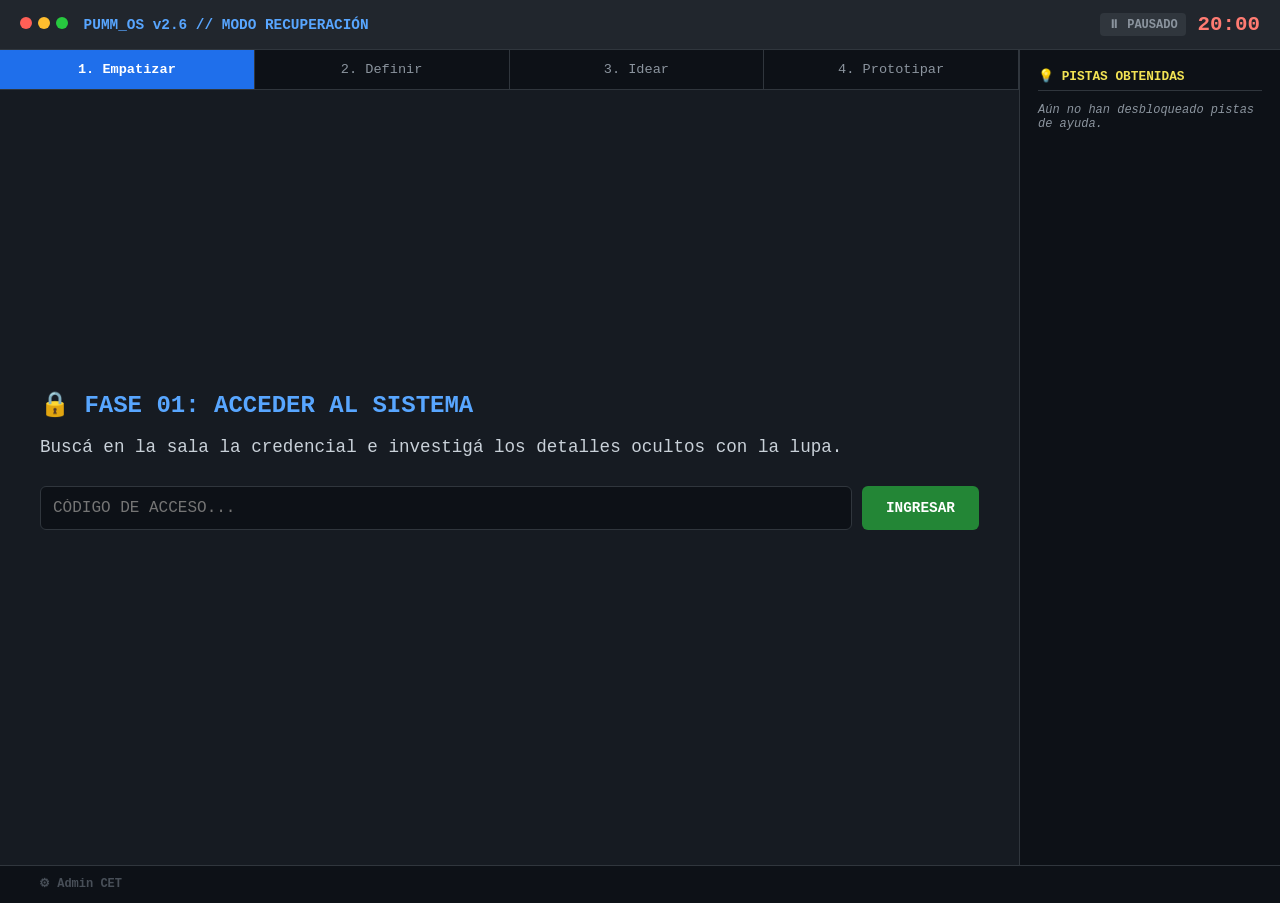
==== index.html @ ceea7f59 "Add files via upload" ====
<!DOCTYPE html>
<html lang="es">
<head>
  <meta charset="UTF-8">
  <meta name="viewport" content="width=device-width, initial-scale=1.0">
  <title>Sistema de Soporte PUMM 2026 - CET</title>
  <link rel="stylesheet" href="styles.css">
</head>
<body>

  <div class="desktop">
    <!-- Barra superior -->
    <header class="top-bar">
      <div class="system-status">
        <span class="dot red"></span><span class="dot yellow"></span><span class="dot green"></span>
        <span class="title">PUMM_OS v2.6 // MODO RECUPERACIÓN</span>
      </div>
      <div class="timer-container">
        <span class="status-badge" id="timer-status">⏸ PAUSADO</span>
        <div class="timer" id="timer">20:00</div>
      </div>
    </header>

    <div class="main-layout">
      <!-- PANEL DE CONTROL ADMIN (EMBAJADORAS CET) -->
      <aside class="admin-drawer" id="admin-panel">
        <div class="admin-header">
          <h3>⚙️ PANEL CET</h3>
          <button class="close-admin-btn" onclick="toggleAdminPanel()">✕</button>
        </div>
        <div class="admin-content">
          <div class="admin-group">
            <label>ESTADO DEL TIEMPO:</label>
            <button class="admin-btn play-btn" id="play-pause-btn" onclick="toggleTimer()">▶ INICIAR</button>
          </div>

          <div class="admin-group">
            <label>CAMBIAR TIEMPO (MINUTOS):</label>
            <div class="time-inputs">
              <input type="number" id="custom-minutes" min="0" max="60" value="20">
              <button class="admin-btn" onclick="setCustomTime()">SET</button>
            </div>
          </div>

          <div class="admin-group">
            <label>FORZAR PRUEBA DE POP-UPS:</label>
            <button class="admin-btn test-btn" onclick="triggerAllyModal(1)">POPUP 5 MIN (JUEGO 1)</button>
            <button class="admin-btn test-btn" onclick="triggerAllyModal(2)">POPUP 10 MIN (JUEGO 2)</button>
            <button class="admin-btn test-btn" onclick="triggerAllyModal(3)">POPUP 15 MIN (JUEGO 3)</button>
          </div>

          <div class="admin-group">
            <label>⚡ ATAJOS / SALTO DE FASES (TESTER):</label>
            <div class="shortcuts-grid">
              <button class="admin-btn" onclick="jumpToPhase(1)">FASE 1</button>
              <button class="admin-btn" onclick="jumpToPhase(2)">FASE 2</button>
              <button class="admin-btn" onclick="jumpToPhase(3)">FASE 3</button>
              <button class="admin-btn" onclick="jumpToPhase(4)">FASE 4</button>
              <button class="admin-btn" onclick="jumpToPhase('success')">ÉXITO</button>
              <button class="admin-btn" onclick="jumpToPhase('timeout')">TIMEOUT</button>
            </div>
          </div>

          <div class="admin-group">
            <label>REINICIO COMPLETO:</label>
            <button class="admin-btn reset-btn" onclick="executeFullReset()">🔄 RESET SALA</button>
          </div>
        </div>
      </aside>

      <!-- Panel Central de Desafíos -->
      <main class="app-window">
        <nav class="dt-stepper">
          <div class="step active" id="step-1">1. Empatizar</div>
          <div class="step" id="step-2">2. Definir</div>
          <div class="step" id="step-3">3. Idear</div>
          <div class="step" id="step-4">4. Prototipar</div>
        </nav>

        <section class="content-area">
          <!-- FASE 1 -->
          <div class="challenge-screen active" id="screen-1">
            <h2>🔒 FASE 01: ACCEDER AL SISTEMA</h2>
            <p class="instruction">Buscá en la sala la credencial e investigá los detalles ocultos con la lupa.</p>
            <div class="input-group">
              <input type="text" id="code-1" placeholder="CÓDIGO DE ACCESO..." autocomplete="off">
              <button onclick="checkCode(1, 'ID_8032')">INGRESAR</button>
            </div>
            <p class="error-msg" id="error-1"></p>
          </div>

          <!-- FASE 2 -->
          <div class="challenge-screen" id="screen-2">
            <h2>🔍 FASE 02: LOCALIZAR LA FALLA</h2>
            <p class="instruction">Ingresá el nombre del servidor crítico afectado.</p>
            <div class="input-group">
              <input type="text" id="code-2" placeholder="NOMBRE DEL SERVIDOR..." autocomplete="off">
              <button onclick="checkCode(2, 'SERVIDOR_CORE')">CONFIRMAR</button>
            </div>
            <p class="error-msg" id="error-2"></p>
          </div>

          <!-- FASE 3 -->
          <div class="challenge-screen" id="screen-3">
            <h2>💡 FASE 03: ANALIZAR EVIDENCIAS</h2>
            <p class="instruction">Identificá la acción sospechosa ejecutada en la terminal.</p>
            <div class="input-group">
              <input type="text" id="code-3" placeholder="ACCIÓN EJECUTADA..." autocomplete="off">
              <button onclick="checkCode(3, 'UPDATE_UNVERIFIED')">VALIDAR</button>
            </div>
            <p class="error-msg" id="error-3"></p>
          </div>

          <!-- FASE 4 -->
          <div class="challenge-screen" id="screen-4">
            <h2>🛠️ FASE 04: RESTAURACIÓN</h2>
            <p class="instruction">Ingresá la contraseña final descubierta.</p>
            <div class="input-group">
              <input type="password" id="code-4" placeholder="••••••••••••" autocomplete="off">
              <button onclick="checkCode(4, 'PUMM2026RESTORE')">RESTAURAR SISTEMA</button>
            </div>
            <p class="error-msg" id="error-4"></p>
          </div>

          <!-- FASE FINAL: ÉXITO -->
          <div class="challenge-screen" id="screen-success">
            <h1 class="success-title">🎉 ¡SISTEMA PUMM RESTAURADO CON ÉXITO!</h1>
            <p class="instruction">
              ¡Lo lograron! Gracias a su trabajo en equipo, pensamiento analítico y colaboración, lograron resolver los incidentes y recuperar la red de soporte. En este desafío aplicaron los pilares de <strong>Design Thinking</strong> para investigar, identificar la falla, analizar datos y ejecutar la solución.
            </p>
            <div class="postit-instructions">
              <h3>📌 ÚLTIMO PASO: DECISIONES PREVENTIVAS</h3>
              <p>Para cerrar la restauración y evitar futuros ataques, respondan en equipo:</p>
              <ul>
                <li>1. ¿Qué medida de seguridad propondrían para la credencial de acceso?</li>
                <li>2. ¿Cómo asegurarían que las actualizaciones del servidor sean verificadas?</li>
                <li>3. ¿Qué regla de trabajo en equipo fue clave para resolver la sala?</li>
              </ul>
              <p class="postit-callout">✍️ <strong>Anoten sus 3 decisiones preventivas en un Post-it y entréguenselo a su Embajadora CET.</strong></p>
            </div>
          </div>

          <!-- FASE FINAL: TIEMPO AGOTADO -->
          <div class="challenge-screen" id="screen-timeout">
            <h1 class="timeout-title">⏰ ¡TIEMPO AGOTADO! EL SISTEMA SE BLOQUEÓ</h1>
            <p class="instruction">
              ¡No se desanimen! El trabajo bajo presión en tecnología es un aprendizaje constante. Lo más importante del <strong>Design Thinking</strong> no es llegar primeros, sino iterar, aprender de los errores y colaborar en equipo para encontrar mejores soluciones.
            </p>
            <div class="postit-instructions">
              <h3>📌 DESAFÍO FINAL DE APRENDIZAJE</h3>
              <p>Aunque el tiempo haya terminado, el aprendizaje continúa. Analicen lo sucedido y respondan:</p>
              <ul>
                <li>1. ¿En qué etapa del proceso (Empatizar, Definir, Idear o Prototipar) se trabaron más y por qué?</li>
                <li>2. ¿Qué estrategia de comunicación en equipo mejorarían para la próxima?</li>
                <li>3. ¿Qué acción preventiva proponen para evitar que vuelva a ocurrir este bloqueo?</li>
              </ul>
              <p class="postit-callout">✍️ <strong>Anoten sus 3 respuestas/decisiones en un Post-it y entréguenselo a su Embajadora CET.</strong></p>
            </div>
          </div>
        </section>
      </main>

      <!-- Panel Lateral de Pistas -->
      <aside class="hints-panel">
        <h3>💡 PISTAS OBTENIDAS</h3>
        <div id="hints-container">
          <p class="no-hints">Aún no han desbloqueado pistas de ayuda.</p>
        </div>
      </aside>
    </div>

    <!-- Footer fijo para abrir Admin -->
    <footer class="admin-footer">
      <button class="admin-trigger-btn" onclick="openAdminWithPass()">⚙ Admin CET</button>
    </footer>
  </div>

  <!-- POP-UP MODAL DE LA MENTORA -->
  <div class="modal-overlay" id="ally-modal">
    <div class="modal-card">
      <div class="ally-avatar">👩‍💻</div>
      <h2>¡ATENCIÓN INVESTIGADORAS!</h2>
      <p>Hola, soy la mentora de soporte. Detecté que necesitan ayuda con las evidencias. Tengo una pista desbloqueada, pero deben ayudarme a reparar un circuito primero.</p>
      <button class="modal-btn" onclick="goToGame()">IR AL DESAFÍO Y OBTENER PISTA</button>
    </div>
  </div>

  <script src="script.js"></script>
</body>
</html>
---- styles.css ----
* {
  box-sizing: border-box;
  margin: 0;
  padding: 0;
  font-family: 'Courier New', Courier, monospace;
}

body {
  background-color: #0d1117;
  color: #c9d1d9;
  height: 100vh;
  width: 100vw;
  display: flex;
  overflow: hidden;
}

.desktop {
  width: 100vw;
  height: 100vh;
  background-color: #161b22;
  display: flex;
  flex-direction: column;
}

/* Barra Superior */
.top-bar {
  background-color: #21262d;
  padding: 12px 20px;
  display: flex;
  justify-content: space-between;
  align-items: center;
  border-bottom: 1px solid #30363d;
  height: 50px;
}

.dot {
  display: inline-block;
  width: 12px;
  height: 12px;
  border-radius: 50%;
  margin-right: 6px;
}
.red { background-color: #ff5f56; }
.yellow { background-color: #ffbd2e; }
.green { background-color: #27c93f; }

.title {
  font-weight: bold;
  color: #58a6ff;
  font-size: 0.9rem;
}

.timer-container {
  display: flex;
  align-items: center;
  gap: 12px;
}

.status-badge {
  font-size: 0.75rem;
  padding: 4px 8px;
  border-radius: 4px;
  background: #30363d;
  color: #8b949e;
  font-weight: bold;
}

.status-badge.running {
  background: #238636;
  color: #ffffff;
}

.timer {
  font-size: 1.3rem;
  font-weight: bold;
  color: #ff7b72;
}

/* Layout Principal Flex */
.main-layout {
  display: flex;
  flex: 1;
  position: relative;
  height: calc(100vh - 85px);
  overflow: hidden;
}

/* Drawer Admin */
.admin-drawer {
  width: 280px;
  background-color: #010409;
  border-right: 2px solid #21262d;
  display: flex;
  flex-direction: column;
  transition: margin-left 0.3s ease;
  margin-left: -280px;
  z-index: 100;
  position: absolute;
  top: 0;
  bottom: 0;
}

.admin-drawer.open {
  margin-left: 0;
}

.admin-header {
  padding: 15px;
  background-color: #161b22;
  display: flex;
  justify-content: space-between;
  align-items: center;
  border-bottom: 1px solid #30363d;
}

.admin-header h3 { font-size: 0.85rem; color: #58a6ff; }
.close-admin-btn { background: transparent; border: none; color: #c9d1d9; cursor: pointer; font-size: 1.1rem; }

.admin-content {
  padding: 15px;
  display: flex;
  flex-direction: column;
  gap: 18px;
}

.admin-group { display: flex; flex-direction: column; gap: 6px; }
.admin-group label { font-size: 0.7rem; color: #8b949e; font-weight: bold; }

.admin-btn {
  background-color: #21262d;
  border: 1px solid #30363d;
  color: #c9d1d9;
  padding: 8px 12px;
  border-radius: 6px;
  cursor: pointer;
  font-size: 0.8rem;
  font-weight: bold;
}

.admin-btn:hover { background-color: #30363d; }
.play-btn { background-color: #238636; color: white; border: none; }
.play-btn.paused { background-color: #da3633; }
.test-btn { background-color: #1f6feb; color: white; border: none; }
.reset-btn { background-color: #8957e5; color: white; border: none; }

.time-inputs { display: flex; gap: 6px; }
.time-inputs input {
  width: 70px;
  padding: 6px;
  font-size: 0.85rem;
  background-color: #0d1117;
  border: 1px solid #30363d;
  color: #7ee787;
  border-radius: 4px;
}

/* Panel Central de Desafíos (AMPLIADO) */
.app-window {
  flex: 4; /* Le da el 80% del ancho */
  display: flex;
  flex-direction: column;
  border-right: 1px solid #30363d;
  background-color: #161b22;
}

.dt-stepper {
  display: flex;
  background-color: #0d1117;
  border-bottom: 1px solid #30363d;
}

.step {
  flex: 1;
  padding: 12px;
  text-align: center;
  font-size: 0.85rem;
  color: #8b949e;
  border-right: 1px solid #30363d;
}

.step.active {
  background-color: #1f6feb;
  color: #ffffff;
  font-weight: bold;
}

.content-area {
  padding: 40px;
  flex: 1;
  display: flex;
  flex-direction: column;
  justify-content: center;
}

.challenge-screen { display: none; }
.challenge-screen.active { display: block; }

h2 { color: #58a6ff; margin-bottom: 15px; }
.instruction { font-size: 1.1rem; margin-bottom: 25px; line-height: 1.5; }

.input-group { display: flex; gap: 10px; margin-top: 20px; }

input[type="text"], input[type="password"] {
  background-color: #0d1117;
  border: 1px solid #30363d;
  color: #7ee787;
  padding: 12px;
  border-radius: 6px;
  font-size: 1rem;
  flex: 1;
  text-transform: uppercase;
}

button {
  background-color: #238636;
  color: white;
  border: none;
  padding: 12px 24px;
  border-radius: 6px;
  cursor: pointer;
  font-weight: bold;
  font-size: 0.9rem;
}

button:hover { background-color: #2ea043; }

.error-msg {
  color: #ff7b72;
  margin-top: 15px;
  font-weight: bold;
  height: 20px;
}

/* Panel Lateral de Pistas (REDUCIDO A 250px) */
.hints-panel {
  width: 260px; /* Ancho fijo angosto */
  flex: none;
  background-color: #0d1117;
  padding: 18px;
  overflow-y: auto;
}

.hints-panel h3 {
  color: #f2e354;
  font-size: 0.8rem;
  margin-bottom: 12px;
  border-bottom: 1px solid #30363d;
  padding-bottom: 6px;
}

.hint-card {
  background-color: #161b22;
  border: 1px solid #f2e354;
  border-radius: 6px;
  padding: 10px;
  margin-bottom: 10px;
  font-size: 0.75rem;
  color: #e6edf3;
  line-height: 1.3;
}

.no-hints {
  font-size: 0.75rem;
  color: #8b949e;
  font-style: italic;
}

/* Footer Admin */
.admin-footer {
  height: 35px;
  padding: 0 15px;
  background-color: #0d1117;
  border-top: 1px solid #30363d;
  display: flex;
  align-items: center;
}

.admin-trigger-btn {
  background: transparent;
  border: none;
  color: #484f58;
  font-size: 0.75rem;
  cursor: pointer;
}

.admin-trigger-btn:hover { color: #58a6ff; }

/* MODAL CENTRADO */
.modal-overlay {
  display: none;
  position: fixed;
  top: 0; left: 0; width: 100vw; height: 100vh;
  background: rgba(0, 0, 0, 0.85);
  backdrop-filter: blur(5px);
  justify-content: center;
  align-items: center;
  z-index: 9999;
}

.modal-overlay.active { display: flex; }

.modal-card {
  background: #161b22;
  border: 2px solid #58a6ff;
  border-radius: 12px;
  padding: 30px;
  max-width: 480px;
  width: 90%;
  text-align: center;
  box-shadow: 0 0 30px rgba(88, 166, 255, 0.4);
}

.ally-avatar { font-size: 3.5rem; margin-bottom: 10px; }
.modal-btn {
  margin-top: 20px;
  background-color: #1f6feb;
  color: white;
  border: none;
  padding: 12px 20px;
  border-radius: 6px;
  font-weight: bold;
  cursor: pointer;
  width: 100%;
}

/* ==========================================
   ESTILOS EXCLUSIVOS DE MINIJUEGOS (GAMES.HTML)
========================================== */
.games-body {
  display: flex;
  justify-content: center;
  align-items: center;
  background-color: #0d1117;
  height: 100vh;
}

.game-wrapper {
  background-color: #161b22;
  border: 2px solid #30363d;
  border-radius: 12px;
  padding: 30px;
  max-width: 650px;
  width: 90%;
  box-shadow: 0 0 30px rgba(0,0,0,0.8);
  text-align: center;
}

.game-header h2 { color: #f2e354; margin-bottom: 8px; }
.game-header p { font-size: 0.9rem; color: #8b949e; margin-bottom: 20px; }

/* Cable Game */
.cables-container {
  display: flex;
  justify-content: space-between;
  margin: 25px 0;
  gap: 20px;
}

.cables-column {
  flex: 1;
  display: flex;
  flex-direction: column;
  gap: 12px;
}

.cables-column h3 { font-size: 0.8rem; color: #58a6ff; }

.wire-item, .port-item {
  padding: 12px;
  border-radius: 6px;
  border: 2px solid #30363d;
  background-color: #0d1117;
  cursor: pointer;
  font-size: 0.85rem;
  font-weight: bold;
  user-select: none;
}

.wire-item.active-selection { border-color: #f2e354; background-color: #21262d; }
.port-item.connected { border-color: #238636; }
.port-item .status { display: block; font-size: 0.65rem; color: #8b949e; margin-top: 4px; }

/* Binary Game */
.binary-grid {
  display: grid;
  grid-template-columns: repeat(6, 1fr);
  gap: 10px;
  margin: 20px 0;
  background-color: #0d1117;
  padding: 15px;
  border-radius: 8px;
  border: 1px solid #30363d;
}

.bit-cell {
  background-color: #161b22;
  border: 1px solid #30363d;
  padding: 12px;
  font-size: 1.2rem;
  font-weight: bold;
  border-radius: 4px;
  cursor: default;
}

.bit-cell.anomaly {
  background-color: #da3633;
  color: white;
  cursor: pointer;
  animation: pulse 1s infinite alternate;
}

.bit-cell.repaired {
  background-color: #238636;
  color: white;
}

.counter-box {
  font-size: 0.85rem;
  color: #e3b341;
  margin-bottom: 15px;
  font-weight: bold;
}

/* Sequence Game */
.sequence-grid {
  display: grid;
  grid-template-columns: repeat(2, 1fr);
  gap: 12px;
  margin: 20px 0;
}

.seq-block {
  background-color: #0d1117;
  border: 2px solid #30363d;
  padding: 18px;
  border-radius: 6px;
  font-weight: bold;
  cursor: pointer;
}

.seq-block.selected { border-color: #58a6ff; background-color: #21262d; }

.action-btn {
  background-color: #238636;
  color: white;
  border: none;
  padding: 12px 25px;
  border-radius: 6px;
  font-weight: bold;
  cursor: pointer;
  width: 100%;
}

.game-error {
  color: #ff7b72;
  font-weight: bold;
  font-size: 0.85rem;
  margin-top: 15px;
  height: 20px;
}

@keyframes shake {
  0% { transform: translateX(0); }
  25% { transform: translateX(-5px); }
  75% { transform: translateX(5px); }
  100% { transform: translateX(0); }
}

/* Atajos en Panel Admin */
.shortcuts-grid {
  display: grid;
  grid-template-columns: repeat(2, 1fr);
  gap: 6px;
}

.shortcuts-grid .admin-btn {
  background-color: #30363d;
  font-size: 0.7rem;
  padding: 6px;
}

.shortcuts-grid .admin-btn:hover {
  background-color: #58a6ff;
  color: #0d1117;
}

/* Caja de Post-it e instrucciones finales */
.postit-instructions {
  background-color: #0d1117;
  border: 1px dashed #f2e354;
  border-radius: 8px;
  padding: 20px;
  margin-top: 25px;
}

.postit-instructions h3 {
  color: #f2e354;
  font-size: 1rem;
  margin-bottom: 10px;
}

.postit-instructions ul {
  list-style-type: none;
  padding-left: 0;
  margin: 15px 0;
}

.postit-instructions li {
  font-size: 0.95rem;
  color: #e6edf3;
  margin-bottom: 8px;
  line-height: 1.4;
}

.postit-callout {
  color: #7ee787;
  font-size: 1rem;
  margin-top: 15px;
}

.timeout-title {
  color: #ff7b72;
  margin-bottom: 15px;
}
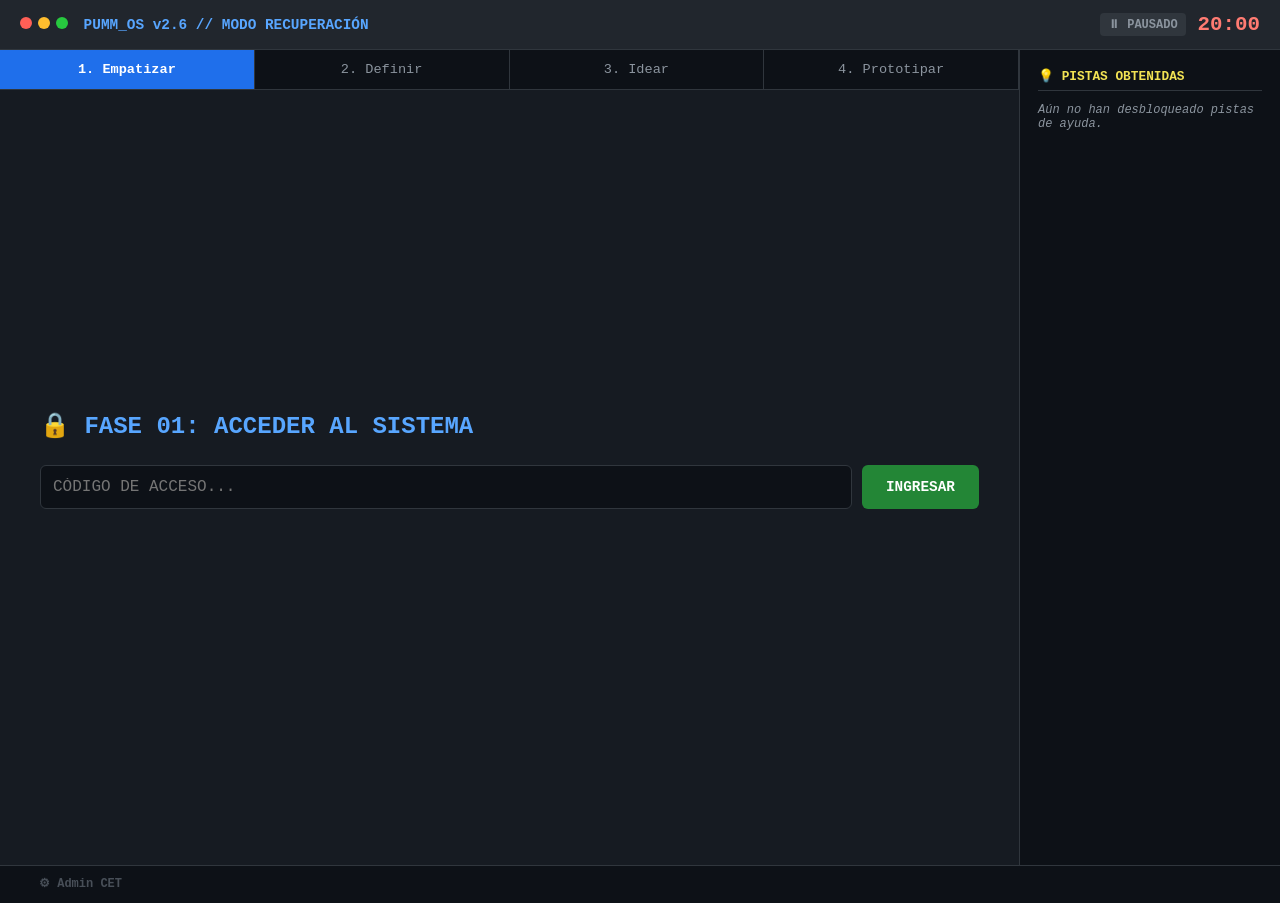
==== commit 2823c050: "Cambios de acomodación" ====
--- a/index.html
+++ b/index.html
@@ -81,7 +81,7 @@
           <!-- FASE 1 -->
           <div class="challenge-screen active" id="screen-1">
             <h2>🔒 FASE 01: ACCEDER AL SISTEMA</h2>
-            <p class="instruction">Buscá en la sala la credencial e investigá los detalles ocultos con la lupa.</p>
+            <p class="instruction"></p>
             <div class="input-group">
               <input type="text" id="code-1" placeholder="CÓDIGO DE ACCESO..." autocomplete="off">
               <button onclick="checkCode(1, 'ID_8032')">INGRESAR</button>
@@ -89,32 +89,69 @@
             <p class="error-msg" id="error-1"></p>
           </div>
 
-          <!-- FASE 2 -->
-          <div class="challenge-screen" id="screen-2">
-            <h2>🔍 FASE 02: LOCALIZAR LA FALLA</h2>
-            <p class="instruction">Ingresá el nombre del servidor crítico afectado.</p>
-            <div class="input-group">
-              <input type="text" id="code-2" placeholder="NOMBRE DEL SERVIDOR..." autocomplete="off">
-              <button onclick="checkCode(2, 'SERVIDOR_CORE')">CONFIRMAR</button>
-            </div>
-            <p class="error-msg" id="error-2"></p>
-          </div>
-
-          <!-- FASE 3 -->
-          <div class="challenge-screen" id="screen-3">
-            <h2>💡 FASE 03: ANALIZAR EVIDENCIAS</h2>
-            <p class="instruction">Identificá la acción sospechosa ejecutada en la terminal.</p>
-            <div class="input-group">
-              <input type="text" id="code-3" placeholder="ACCIÓN EJECUTADA..." autocomplete="off">
-              <button onclick="checkCode(3, 'UPDATE_UNVERIFIED')">VALIDAR</button>
-            </div>
-            <p class="error-msg" id="error-3"></p>
-          </div>
+        <!-- FASE 2 -->
+        <div class="challenge-screen" id="screen-2">
+          <h2>🔍 FASE 02: LOCALIZAR LA FALLA</h2>
+          <p class="instruction">Ingrese el nombre del servidor crítico afectado.</p>
+
+          <!-- Consola Símbolo de Sistema (Estática) -->
+          <div class="terminal-box">
+            <div class="terminal-header">
+              <span class="terminal-dot red"></span>
+              <span class="terminal-dot yellow"></span>
+              <span class="terminal-dot green"></span>
+              <span class="terminal-title">cmd.exe - System Diagnostic Log</span>
+            </div>
+            <div class="terminal-body">
+              <p>> SYSTEM DIAGNOSTIC RUNNING...</p>
+              <p>> CHECKING SERVER NODES...</p>
+              <p>> NODE_01: ONLINE [OK]</p>
+              <p>> SERVIDOR_CORE: CRITICAL_FAIL - CORRUPTED SECTOR AT 0x88F</p>
+              <p>> NODE_03: ONLINE [OK]</p>
+              <p>> ENTER RESOLUTION KEY TO PROCEED...</p>
+            </div>
+          </div>
+
+          <div class="input-group">
+            <input type="text" id="code-2" placeholder="NOMBRE DEL SERVIDOR..." autocomplete="off">
+            <button onclick="checkCode(2, 'SERVIDOR_CORE')">CONFIRMAR</button>
+          </div>
+          <p class="error-msg" id="error-2"></p>
+        </div>
+
+        <!-- FASE 3 -->
+        <div class="challenge-screen" id="screen-3">
+          <h2>💡 FASE 03: ANALIZAR EVIDENCIAS</h2>
+          <p class="instruction">Identifique la acción sospechosa ejecutada en la terminal.</p>
+
+          <!-- Consola Símbolo de Sistema (Estática) -->
+          <div class="terminal-box">
+            <div class="terminal-header">
+              <span class="terminal-dot red"></span>
+              <span class="terminal-dot yellow"></span>
+              <span class="terminal-dot green"></span>
+              <span class="terminal-title">cmd.exe - Audit Event Viewer</span>
+            </div>
+            <div class="terminal-body">
+              <p>> LOG EVENT 14:30:12 - USER_ADMIN LOGGED IN</p>
+              <p>> LOG EVENT 14:31:00 - BACKUP_SCHEDULED [SUCCESS]</p>
+              <p>> LOG EVENT 14:32:45 - EXECUTE: UPDATE_UNVERIFIED [ALERT: NO CHECKSUM]</p>
+              <p>> LOG EVENT 14:35:00 - CONNECTION TERMINATED</p>
+              <p>> ENTER TARGET ACTION TO PROCEED...</p>
+            </div>
+          </div>
+
+          <div class="input-group">
+            <input type="text" id="code-3" placeholder="ACCIÓN EJECUTADA..." autocomplete="off">
+            <button onclick="checkCode(3, 'UPDATE_UNVERIFIED')">VALIDAR</button>
+          </div>
+          <p class="error-msg" id="error-3"></p>
+        </div>
 
           <!-- FASE 4 -->
           <div class="challenge-screen" id="screen-4">
             <h2>🛠️ FASE 04: RESTAURACIÓN</h2>
-            <p class="instruction">Ingresá la contraseña final descubierta.</p>
+            <p class="instruction">Contraseña de restauración.</p>
             <div class="input-group">
               <input type="password" id="code-4" placeholder="••••••••••••" autocomplete="off">
               <button onclick="checkCode(4, 'PUMM2026RESTORE')">RESTAURAR SISTEMA</button>
@@ -126,17 +163,21 @@
           <div class="challenge-screen" id="screen-success">
             <h1 class="success-title">🎉 ¡SISTEMA PUMM RESTAURADO CON ÉXITO!</h1>
             <p class="instruction">
-              ¡Lo lograron! Gracias a su trabajo en equipo, pensamiento analítico y colaboración, lograron resolver los incidentes y recuperar la red de soporte. En este desafío aplicaron los pilares de <strong>Design Thinking</strong> para investigar, identificar la falla, analizar datos y ejecutar la solución.
+              ¡Lo lograron! Gracias a su trabajo en equipo, pensamiento analítico y colaboración, lograron resolver los incidentes y recuperar la red de soporte.
             </p>
             <div class="postit-instructions">
-              <h3>📌 ÚLTIMO PASO: DECISIONES PREVENTIVAS</h3>
-              <p>Para cerrar la restauración y evitar futuros ataques, respondan en equipo:</p>
-              <ul>
-                <li>1. ¿Qué medida de seguridad propondrían para la credencial de acceso?</li>
-                <li>2. ¿Cómo asegurarían que las actualizaciones del servidor sean verificadas?</li>
-                <li>3. ¿Qué regla de trabajo en equipo fue clave para resolver la sala?</li>
-              </ul>
-              <p class="postit-callout">✍️ <strong>Anoten sus 3 decisiones preventivas en un Post-it y entréguenselo a su Embajadora CET.</strong></p>
+              <h3>📌 DESAFÍO FINAL DE CIBERSEGURIDAD</h3>
+              <p>Analicen las siguientes 5 opciones de seguridad y elijan las <strong>3 correctas / mejores</strong> para proteger la red de ahora en adelante:</p>
+              
+              <ol class="cyber-options">
+                <li><strong>A)</strong> Utilizar autenticación de doble factor (2FA) y contraseñas robustas no compartidas.</li>
+                <li><strong>B)</strong> Guardar las credenciales en un archivo txt sin cifrar en el escritorio para acceso rápido.</li>
+                <li><strong>C)</strong> Ejecutar solo actualizaciones de software que provengan de fuentes verificadas y oficiales.</li>
+                <li><strong>D)</strong> Desactivar el firewall para que la red funcione más rápido sin interrupciones.</li>
+                <li><strong>E)</strong> Verificar la autenticidad e integridad de los accesos antes de otorgar permisos de administrador.</li>
+              </ol>
+
+              <p class="postit-callout">✍️ <strong>Anoten las 3 letras elegidas en un Post-it y entréguenselo a su Embajadora CET.</strong></p>
             </div>
           </div>
 
@@ -144,17 +185,21 @@
           <div class="challenge-screen" id="screen-timeout">
             <h1 class="timeout-title">⏰ ¡TIEMPO AGOTADO! EL SISTEMA SE BLOQUEÓ</h1>
             <p class="instruction">
-              ¡No se desanimen! El trabajo bajo presión en tecnología es un aprendizaje constante. Lo más importante del <strong>Design Thinking</strong> no es llegar primeros, sino iterar, aprender de los errores y colaborar en equipo para encontrar mejores soluciones.
+              ¡No se desanimen! El trabajo bajo presión en tecnología es un aprendizaje constante. Lo más importante es analizar lo sucedido, iterar y prevenir futuros fallos.
             </p>
             <div class="postit-instructions">
-              <h3>📌 DESAFÍO FINAL DE APRENDIZAJE</h3>
-              <p>Aunque el tiempo haya terminado, el aprendizaje continúa. Analicen lo sucedido y respondan:</p>
-              <ul>
-                <li>1. ¿En qué etapa del proceso (Empatizar, Definir, Idear o Prototipar) se trabaron más y por qué?</li>
-                <li>2. ¿Qué estrategia de comunicación en equipo mejorarían para la próxima?</li>
-                <li>3. ¿Qué acción preventiva proponen para evitar que vuelva a ocurrir este bloqueo?</li>
-              </ul>
-              <p class="postit-callout">✍️ <strong>Anoten sus 3 respuestas/decisiones en un Post-it y entréguenselo a su Embajadora CET.</strong></p>
+              <h3>📌 DESAFÍO FINAL DE CIBERSEGURIDAD</h3>
+              <p>Aunque el tiempo haya terminado, el aprendizaje continúa. Analicen las siguientes 5 opciones de seguridad y elijan las <strong>3 correctas / mejores</strong> para evitar futuros bloqueos:</p>
+              
+              <ol class="cyber-options">
+                <li><strong>A)</strong> Utilizar autenticación de doble factor (2FA) y contraseñas robustas no compartidas.</li>
+                <li><strong>B)</strong> Guardar las credenciales en un archivo txt sin cifrar en el escritorio para acceso rápido.</li>
+                <li><strong>C)</strong> Ejecutar solo actualizaciones de software que provengan de fuentes verificadas y oficiales.</li>
+                <li><strong>D)</strong> Desactivar el firewall para que la red funcione más rápido sin interrupciones.</li>
+                <li><strong>E)</strong> Verificar la autenticidad e integridad de los accesos antes de otorgar permisos de administrador.</li>
+              </ol>
+
+              <p class="postit-callout">✍️ <strong>Anoten las 3 letras elegidas en un Post-it y entréguenselo a su Embajadora CET.</strong></p>
             </div>
           </div>
         </section>
--- a/styles.css
+++ b/styles.css
@@ -521,4 +521,58 @@
 .timeout-title {
   color: #ff7b72;
   margin-bottom: 15px;
+}
+
+/* CONSOLA DE SÍMBOLO DE SISTEMA */
+.terminal-box {
+  background-color: #000000;
+  border: 1px solid #30363d;
+  border-radius: 6px;
+  margin-bottom: 20px;
+  font-family: 'Courier New', Courier, monospace;
+  box-shadow: 0 4px 12px rgba(0,0,0,0.5);
+}
+
+.terminal-header {
+  background-color: #161b22;
+  padding: 6px 10px;
+  display: flex;
+  align-items: center;
+  border-bottom: 1px solid #30363d;
+}
+
+.terminal-dot {
+  width: 10px;
+  height: 10px;
+  border-radius: 50%;
+  margin-right: 6px;
+}
+
+.terminal-title {
+  font-size: 0.75rem;
+  color: #8b949e;
+  margin-left: 10px;
+}
+
+.terminal-body {
+  padding: 15px;
+  color: #00ff00;
+  font-size: 0.85rem;
+  line-height: 1.6;
+}
+
+.terminal-body p {
+  margin: 0;
+}
+
+.cyber-options {
+  text-align: left;
+  margin: 15px 0 15px 20px;
+  line-height: 1.6;
+  font-size: 0.9rem;
+  color: #c9d1d9;
+}
+
+.cyber-options li {
+  margin-bottom: 8px;
 }
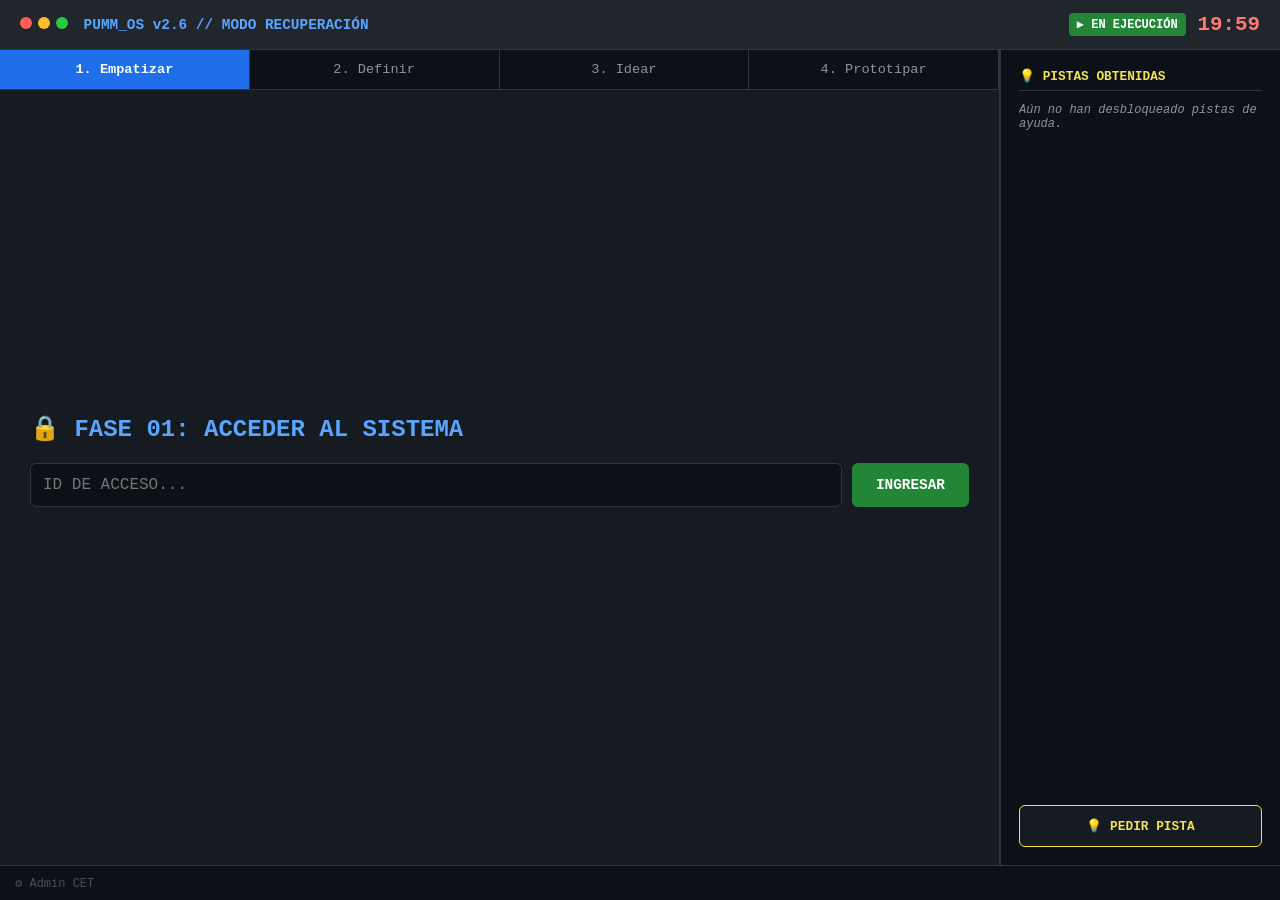
==== commit b93b282a: "Add files via upload ACTUALIZACION" ====
--- a/index.html
+++ b/index.html
@@ -42,14 +42,7 @@
             </div>
           </div>
 
-          <div class="admin-group">
-            <label>FORZAR PRUEBA DE POP-UPS:</label>
-            <button class="admin-btn test-btn" onclick="triggerAllyModal(1)">POPUP 5 MIN (JUEGO 1)</button>
-            <button class="admin-btn test-btn" onclick="triggerAllyModal(2)">POPUP 10 MIN (JUEGO 2)</button>
-            <button class="admin-btn test-btn" onclick="triggerAllyModal(3)">POPUP 15 MIN (JUEGO 3)</button>
-          </div>
-
-          <div class="admin-group">
+<div class="admin-group">
             <label>⚡ ATAJOS / SALTO DE FASES (TESTER):</label>
             <div class="shortcuts-grid">
               <button class="admin-btn" onclick="jumpToPhase(1)">FASE 1</button>
@@ -62,6 +55,15 @@
           </div>
 
           <div class="admin-group">
+            <label>🎮 PRUEBA DE MINIJUEGOS (ADMIN):</label>
+            <div class="shortcuts-grid">
+              <button class="admin-btn" onclick="window.location.href='games.html?game=1'">CABLES</button>
+              <button class="admin-btn" onclick="window.location.href='games.html?game=2'">BINARIO</button>
+              <button class="admin-btn" onclick="window.location.href='games.html?game=3'">SECUENCIA</button>
+            </div>
+          </div>
+
+          <div class="admin-group">
             <label>REINICIO COMPLETO:</label>
             <button class="admin-btn reset-btn" onclick="executeFullReset()">🔄 RESET SALA</button>
           </div>
@@ -83,78 +85,97 @@
             <h2>🔒 FASE 01: ACCEDER AL SISTEMA</h2>
             <p class="instruction"></p>
             <div class="input-group">
-              <input type="text" id="code-1" placeholder="CÓDIGO DE ACCESO..." autocomplete="off">
+              <input type="text" id="code-1" placeholder="ID DE ACCESO..." autocomplete="off">
               <button onclick="checkCode(1, 'ID_8032')">INGRESAR</button>
             </div>
             <p class="error-msg" id="error-1"></p>
           </div>
 
-        <!-- FASE 2 -->
-        <div class="challenge-screen" id="screen-2">
-          <h2>🔍 FASE 02: LOCALIZAR LA FALLA</h2>
-          <p class="instruction">Ingrese el nombre del servidor crítico afectado.</p>
-
-          <!-- Consola Símbolo de Sistema (Estática) -->
-          <div class="terminal-box">
-            <div class="terminal-header">
-              <span class="terminal-dot red"></span>
-              <span class="terminal-dot yellow"></span>
-              <span class="terminal-dot green"></span>
-              <span class="terminal-title">cmd.exe - System Diagnostic Log</span>
-            </div>
-            <div class="terminal-body">
-              <p>> SYSTEM DIAGNOSTIC RUNNING...</p>
-              <p>> CHECKING SERVER NODES...</p>
-              <p>> NODE_01: ONLINE [OK]</p>
-              <p>> SERVIDOR_CORE: CRITICAL_FAIL - CORRUPTED SECTOR AT 0x88F</p>
-              <p>> NODE_03: ONLINE [OK]</p>
-              <p>> ENTER RESOLUTION KEY TO PROCEED...</p>
-            </div>
-          </div>
-
-          <div class="input-group">
-            <input type="text" id="code-2" placeholder="NOMBRE DEL SERVIDOR..." autocomplete="off">
-            <button onclick="checkCode(2, 'SERVIDOR_CORE')">CONFIRMAR</button>
-          </div>
-          <p class="error-msg" id="error-2"></p>
-        </div>
-
-        <!-- FASE 3 -->
-        <div class="challenge-screen" id="screen-3">
-          <h2>💡 FASE 03: ANALIZAR EVIDENCIAS</h2>
-          <p class="instruction">Identifique la acción sospechosa ejecutada en la terminal.</p>
-
-          <!-- Consola Símbolo de Sistema (Estática) -->
-          <div class="terminal-box">
-            <div class="terminal-header">
-              <span class="terminal-dot red"></span>
-              <span class="terminal-dot yellow"></span>
-              <span class="terminal-dot green"></span>
-              <span class="terminal-title">cmd.exe - Audit Event Viewer</span>
-            </div>
-            <div class="terminal-body">
-              <p>> LOG EVENT 14:30:12 - USER_ADMIN LOGGED IN</p>
-              <p>> LOG EVENT 14:31:00 - BACKUP_SCHEDULED [SUCCESS]</p>
-              <p>> LOG EVENT 14:32:45 - EXECUTE: UPDATE_UNVERIFIED [ALERT: NO CHECKSUM]</p>
-              <p>> LOG EVENT 14:35:00 - CONNECTION TERMINATED</p>
-              <p>> ENTER TARGET ACTION TO PROCEED...</p>
-            </div>
-          </div>
-
-          <div class="input-group">
-            <input type="text" id="code-3" placeholder="ACCIÓN EJECUTADA..." autocomplete="off">
-            <button onclick="checkCode(3, 'UPDATE_UNVERIFIED')">VALIDAR</button>
-          </div>
-          <p class="error-msg" id="error-3"></p>
-        </div>
+          <!-- FASE 2 -->
+          <div class="challenge-screen" id="screen-2">
+            <h2>🔍 FASE 02: CLAVE DE INGRESO</h2>
+            <p class="instruction">Ingrese el código de 6 caracteres.</p>
+            
+            <!-- CASILLAS DE CÓDIGO CON TOOLTIPS HOVER -->
+            <div class="codigo-container">
+              <!-- Casilla 1 -->
+              <div class="casilla-wrapper">
+                <span class="tooltip tooltip-bottom">Último dígito del año que le dieron el premio Nobel a Marie Curie</span>
+                <input type="text" maxlength="1" class="guion-input" />
+              </div>
+
+              <!-- Casillas 2 y 3 -->
+              <div class="casilla-wrapper">
+                <span class="tooltip tooltip-top">Momento del tiempo que empezó el incidente</span>
+                <input type="text" maxlength="1" class="guion-input" />
+              </div>
+              <div class="casilla-wrapper">
+                <span class="tooltip tooltip-top">Momento del tiempo que empezó el incidente</span>
+                <input type="text" maxlength="1" class="guion-input" />
+              </div>
+
+              <!-- Casillas 4 y 5 -->
+              <div class="casilla-wrapper">
+                <span class="tooltip tooltip-bottom">¿Qué número de misión Apollo llevó a la primera tripulación que llegó a la Luna?</span>
+                <input type="text" maxlength="1" class="guion-input" />
+              </div>
+              <div class="casilla-wrapper">
+                <span class="tooltip tooltip-bottom">¿Qué número de misión Apollo llevó a la primera tripulación que llegó a la Luna?</span>
+                <input type="text" maxlength="1" class="guion-input" />
+              </div>
+
+              <!-- Casilla 6 -->
+              <div class="casilla-wrapper">
+                <span class="tooltip tooltip-top">Inicial de la mujer que trabajó en el desarrollo de COBOL</span>
+                <input type="text" maxlength="1" class="guion-input" />
+              </div>
+            </div>
+
+            <button class="action-btn-main" onclick="checkGuionesCode()">CONFIRMAR CÓDIGO</button>
+            <p class="error-msg" id="error-2"></p>
+          </div>
+
+          <!-- FASE 3 -->
+          <div class="challenge-screen" id="screen-3">
+            <h2>💡 FASE 03: ANALIZAR EVIDENCIAS</h2>
+            <p class="instruction">Examine la cola de registros e identifique el evento sospechoso ejecutado en el servidor.</p>
+
+            <div class="terminal-box">
+              <div class="terminal-header">
+                <span class="terminal-dot red"></span>
+                <span class="terminal-dot yellow"></span>
+                <span class="terminal-dot green"></span>
+                <span class="terminal-title">cmd.exe - Visor de Eventos de Auditoría</span>
+              </div>
+              <div class="terminal-body scrollable-terminal">
+                <p>> REGISTRO 14:15:02 - INICIO_DE_SESION_ADMIN [OK]</p>
+                <p>> REGISTRO 14:18:22 - VERIFICACION_DE_RED [OK]</p>
+                <p>> REGISTRO 14:20:10 - COPIA_DE_SEGURIDAD_PROGRAMADA [EXITOSO]</p>
+                <p>> REGISTRO 14:22:45 - CONSULTA_ESTADO_NODO_01 [OK]</p>
+                <p>> REGISTRO 14:25:30 - Sincronizacion_Base_Datos_Remota [OK]</p>
+                <p class="cmd-error">> 'run_patch_v2' no se reconoce como un comando interno o externo, programa o archivo por lotes ejecutable.</p>
+                <p class="cmd-error">> 'force_deploy' no se reconoce como un comando interno o externo, programa o archivo por lotes ejecutable.</p>
+                <p class="terminal-alert">> REGISTRO 14:32:45 - EJECUTADO: UPDATE_SIN_TEST [ALERTA: SIN CHECKSUM]</p>
+                <p>> REGISTRO 14:34:11 - CONEXION_INTERRUMPIDA [DESCONECTADO]</p>
+                <p>> REGISTRO 14:35:00 - INTENTO_DE_RESTAURACION_FALLIDO</p>
+                <p>> REGISTRO 14:38:12 - SISTEMA_ENTRANDO_EN_MODO_RECUPERACION</p>
+              </div>
+            </div>
+
+            <div class="input-group">
+              <input type="text" id="code-3" placeholder="ACCIÓN EJECUTADA..." autocomplete="off">
+              <button onclick="checkCode(3, 'UPDATE_SIN_TEST')">VALIDAR</button>
+            </div>
+            <p class="error-msg" id="error-3"></p>
+          </div>
 
           <!-- FASE 4 -->
           <div class="challenge-screen" id="screen-4">
             <h2>🛠️ FASE 04: RESTAURACIÓN</h2>
-            <p class="instruction">Contraseña de restauración.</p>
+            <p class="instruction">Ingrese el código final para proceder con la restauración del servidor.</p>
             <div class="input-group">
-              <input type="password" id="code-4" placeholder="••••••••••••" autocomplete="off">
-              <button onclick="checkCode(4, 'PUMM2026RESTORE')">RESTAURAR SISTEMA</button>
+              <input type="password" id="code-4" placeholder="••••••••" autocomplete="off">
+              <button onclick="checkCode(4, '83157264')">RESTAURAR SISTEMA</button>
             </div>
             <p class="error-msg" id="error-4"></p>
           </div>
@@ -163,18 +184,18 @@
           <div class="challenge-screen" id="screen-success">
             <h1 class="success-title">🎉 ¡SISTEMA PUMM RESTAURADO CON ÉXITO!</h1>
             <p class="instruction">
-              ¡Lo lograron! Gracias a su trabajo en equipo, pensamiento analítico y colaboración, lograron resolver los incidentes y recuperar la red de soporte.
+              ¡Lo lograron! Gracias a su trabajo en equipo y pensamiento analítico, recuperaron la red de soporte.
             </p>
             <div class="postit-instructions">
               <h3>📌 DESAFÍO FINAL DE CIBERSEGURIDAD</h3>
-              <p>Analicen las siguientes 5 opciones de seguridad y elijan las <strong>3 correctas / mejores</strong> para proteger la red de ahora en adelante:</p>
+              <p>Analicen las opciones de seguridad y elijan las <strong>3 mejores</strong> para proteger la red:</p>
               
               <ol class="cyber-options">
                 <li><strong>A)</strong> Utilizar autenticación de doble factor (2FA) y contraseñas robustas no compartidas.</li>
-                <li><strong>B)</strong> Guardar las credenciales en un archivo txt sin cifrar en el escritorio para acceso rápido.</li>
-                <li><strong>C)</strong> Ejecutar solo actualizaciones de software que provengan de fuentes verificadas y oficiales.</li>
-                <li><strong>D)</strong> Desactivar el firewall para que la red funcione más rápido sin interrupciones.</li>
-                <li><strong>E)</strong> Verificar la autenticidad e integridad de los accesos antes de otorgar permisos de administrador.</li>
+                <li><strong>B)</strong> Guardar las credenciales en un archivo txt sin cifrar en el escritorio.</li>
+                <li><strong>C)</strong> Ejecutar solo actualizaciones de software de fuentes verificadas y oficiales.</li>
+                <li><strong>D)</strong> Desactivar el firewall para que la red funcione más rápido.</li>
+                <li><strong>E)</strong> Verificar la autenticidad de los accesos antes de otorgar permisos de administrador.</li>
               </ol>
 
               <p class="postit-callout">✍️ <strong>Anoten las 3 letras elegidas en un Post-it y entréguenselo a su Embajadora CET.</strong></p>
@@ -185,18 +206,18 @@
           <div class="challenge-screen" id="screen-timeout">
             <h1 class="timeout-title">⏰ ¡TIEMPO AGOTADO! EL SISTEMA SE BLOQUEÓ</h1>
             <p class="instruction">
-              ¡No se desanimen! El trabajo bajo presión en tecnología es un aprendizaje constante. Lo más importante es analizar lo sucedido, iterar y prevenir futuros fallos.
+              ¡No se desanimen! Analicen lo sucedido para prevenir futuros fallos.
             </p>
             <div class="postit-instructions">
               <h3>📌 DESAFÍO FINAL DE CIBERSEGURIDAD</h3>
-              <p>Aunque el tiempo haya terminado, el aprendizaje continúa. Analicen las siguientes 5 opciones de seguridad y elijan las <strong>3 correctas / mejores</strong> para evitar futuros bloqueos:</p>
-              
+              <p>Analicen las opciones de seguridad y elijan las <strong>3 mejores</strong> para evitar futuros bloqueos:</p>
+
               <ol class="cyber-options">
                 <li><strong>A)</strong> Utilizar autenticación de doble factor (2FA) y contraseñas robustas no compartidas.</li>
-                <li><strong>B)</strong> Guardar las credenciales en un archivo txt sin cifrar en el escritorio para acceso rápido.</li>
-                <li><strong>C)</strong> Ejecutar solo actualizaciones de software que provengan de fuentes verificadas y oficiales.</li>
-                <li><strong>D)</strong> Desactivar el firewall para que la red funcione más rápido sin interrupciones.</li>
-                <li><strong>E)</strong> Verificar la autenticidad e integridad de los accesos antes de otorgar permisos de administrador.</li>
+                <li><strong>B)</strong> Guardar las credenciales en un archivo txt sin cifrar en el escritorio.</li>
+                <li><strong>C)</strong> Ejecutar solo actualizaciones de software de fuentes verificadas y oficiales.</li>
+                <li><strong>D)</strong> Desactivar el firewall para que la red funcione más rápido.</li>
+                <li><strong>E)</strong> Verificar la autenticidad de los accesos antes de otorgar permisos de administrador.</li>
               </ol>
 
               <p class="postit-callout">✍️ <strong>Anoten las 3 letras elegidas en un Post-it y entréguenselo a su Embajadora CET.</strong></p>
@@ -205,12 +226,16 @@
         </section>
       </main>
 
-      <!-- Panel Lateral de Pistas -->
+      <!-- Panel Lateral de Pistas (Alineado a la derecha con el botón dentro) -->
       <aside class="hints-panel">
         <h3>💡 PISTAS OBTENIDAS</h3>
         <div id="hints-container">
           <p class="no-hints">Aún no han desbloqueado pistas de ayuda.</p>
         </div>
+
+        <button class="hint-btn-sidebar" id="request-hint-btn" onclick="requestPhaseHint()">
+          💡 PEDIR PISTA <span id="hint-cooldown-timer"></span>
+        </button>
       </aside>
     </div>
 
@@ -225,7 +250,7 @@
     <div class="modal-card">
       <div class="ally-avatar">👩‍💻</div>
       <h2>¡ATENCIÓN INVESTIGADORAS!</h2>
-      <p>Hola, soy la mentora de soporte. Detecté que necesitan ayuda con las evidencias. Tengo una pista desbloqueada, pero deben ayudarme a reparar un circuito primero.</p>
+      <p id="modal-text">Para acceder a la pista de esta fase, primero deben ayudarme a reparar un circuito técnico en el minijuego.</p>
       <button class="modal-btn" onclick="goToGame()">IR AL DESAFÍO Y OBTENER PISTA</button>
     </div>
   </div>
--- a/styles.css
+++ b/styles.css
@@ -140,7 +140,6 @@
 .admin-btn:hover { background-color: #30363d; }
 .play-btn { background-color: #238636; color: white; border: none; }
 .play-btn.paused { background-color: #da3633; }
-.test-btn { background-color: #1f6feb; color: white; border: none; }
 .reset-btn { background-color: #8957e5; color: white; border: none; }
 
 .time-inputs { display: flex; gap: 6px; }
@@ -154,13 +153,14 @@
   border-radius: 4px;
 }
 
-/* Panel Central de Desafíos (AMPLIADO) */
+/* Panel Central de Desafíos */
 .app-window {
-  flex: 4; /* Le da el 80% del ancho */
+  flex: 1;
   display: flex;
   flex-direction: column;
   border-right: 1px solid #30363d;
   background-color: #161b22;
+  position: relative;
 }
 
 .dt-stepper {
@@ -185,18 +185,19 @@
 }
 
 .content-area {
-  padding: 40px;
+  padding: 30px;
   flex: 1;
   display: flex;
   flex-direction: column;
   justify-content: center;
+  overflow-y: auto;
 }
 
 .challenge-screen { display: none; }
 .challenge-screen.active { display: block; }
 
 h2 { color: #58a6ff; margin-bottom: 15px; }
-.instruction { font-size: 1.1rem; margin-bottom: 25px; line-height: 1.5; }
+.instruction { font-size: 1.05rem; margin-bottom: 20px; line-height: 1.5; }
 
 .input-group { display: flex; gap: 10px; margin-top: 20px; }
 
@@ -211,7 +212,7 @@
   text-transform: uppercase;
 }
 
-button {
+button.action-btn-main, .input-group button {
   background-color: #238636;
   color: white;
   border: none;
@@ -228,16 +229,166 @@
   color: #ff7b72;
   margin-top: 15px;
   font-weight: bold;
-  height: 20px;
-}
-
-/* Panel Lateral de Pistas (REDUCIDO A 250px) */
+  min-height: 20px;
+}
+
+/* FASE 2: CASILLAS Y TOOLTIPS */
+.codigo-container {
+  display: flex;
+  gap: 12px;
+  justify-content: center;
+  align-items: center;
+  margin: 40px 0;
+}
+
+.casilla-wrapper {
+  position: relative;
+  display: inline-block;
+}
+
+.guion-input {
+  width: 48px !important;
+  height: 58px;
+  text-align: center;
+  font-size: 1.6rem !important;
+  font-weight: bold;
+  background-color: #0d1117 !important;
+  border: 1px solid #30363d !important;
+  border-radius: 6px !important;
+  color: #7ee787 !important;
+  outline: none;
+  transition: all 0.2s ease;
+}
+
+.guion-input:focus {
+  border-color: #58a6ff !important;
+  box-shadow: 0 0 8px rgba(88, 166, 255, 0.4);
+}
+
+/* Tooltips Flotantes */
+.tooltip {
+  visibility: hidden;
+  opacity: 0;
+  width: 190px;
+  background-color: #0d1117;
+  color: #f2e354;
+  text-align: center;
+  border: 1px solid #f2e354;
+  border-radius: 6px;
+  padding: 8px 10px;
+  font-size: 0.72rem;
+  font-family: 'Courier New', Courier, monospace;
+  position: absolute;
+  z-index: 20;
+  transition: opacity 0.2s ease-in-out, visibility 0.2s ease-in-out;
+  pointer-events: none;
+  box-shadow: 0px 4px 12px rgba(0, 0, 0, 0.7);
+}
+
+.tooltip-top {
+  bottom: 125%;
+  left: 50%;
+  transform: translateX(-50%);
+}
+
+.tooltip-bottom {
+  top: 125%;
+  left: 50%;
+  transform: translateX(-50%);
+}
+
+.tooltip-top::after {
+  content: "";
+  position: absolute;
+  top: 100%;
+  left: 50%;
+  margin-left: -5px;
+  border-width: 5px;
+  border-style: solid;
+  border-color: #f2e354 transparent transparent transparent;
+}
+
+.tooltip-bottom::after {
+  content: "";
+  position: absolute;
+  bottom: 100%;
+  left: 50%;
+  margin-left: -5px;
+  border-width: 5px;
+  border-style: solid;
+  border-color: transparent transparent #f2e354 transparent;
+}
+
+.casilla-wrapper:hover .tooltip,
+.casilla-wrapper:focus-within .tooltip {
+  visibility: visible;
+  opacity: 1;
+}
+
+/* CONSOLA TERMINAL */
+.terminal-box {
+  background-color: #000000;
+  border: 1px solid #30363d;
+  border-radius: 6px;
+  margin-bottom: 20px;
+  box-shadow: 0 4px 12px rgba(0,0,0,0.5);
+}
+
+.terminal-header {
+  background-color: #161b22;
+  padding: 6px 10px;
+  display: flex;
+  align-items: center;
+  border-bottom: 1px solid #30363d;
+}
+
+.terminal-dot {
+  width: 10px;
+  height: 10px;
+  border-radius: 50%;
+  margin-right: 6px;
+}
+
+.terminal-title {
+  font-size: 0.75rem;
+  color: #8b949e;
+  margin-left: 10px;
+}
+
+.terminal-body {
+  padding: 15px;
+  color: #00ff00;
+  font-size: 0.85rem;
+  line-height: 1.6;
+}
+
+.scrollable-terminal {
+  max-height: 200px;
+  overflow-y: auto;
+}
+
+.cmd-error {
+  color: #ff7b72 !important;
+  font-weight: bold;
+}
+
+.terminal-alert {
+  color: #f2e354 !important;
+  font-weight: bold;
+  background-color: rgba(242, 227, 84, 0.1);
+  padding: 2px 4px;
+  border-radius: 3px;
+}
+
+/* PANEL LATERAL DE PISTAS (DERECHA) */
 .hints-panel {
-  width: 260px; /* Ancho fijo angosto */
+  width: 280px;
   flex: none;
   background-color: #0d1117;
   padding: 18px;
-  overflow-y: auto;
+  display: flex;
+  flex-direction: column;
+  border-left: 1px solid #30363d;
 }
 
 .hints-panel h3 {
@@ -248,6 +399,11 @@
   padding-bottom: 6px;
 }
 
+#hints-container {
+  flex: 1;
+  overflow-y: auto;
+}
+
 .hint-card {
   background-color: #161b22;
   border: 1px solid #f2e354;
@@ -263,6 +419,34 @@
   font-size: 0.75rem;
   color: #8b949e;
   font-style: italic;
+}
+
+/* BOTÓN PEDIR PISTA EN EL PANEL LATERAL */
+.hint-btn-sidebar {
+  margin-top: auto;
+  background-color: #161b22;
+  border: 1px solid #f2e354;
+  color: #f2e354;
+  padding: 12px;
+  border-radius: 6px;
+  font-weight: bold;
+  font-size: 0.8rem;
+  cursor: pointer;
+  transition: all 0.2s ease;
+  width: 100%;
+  text-align: center;
+}
+
+.hint-btn-sidebar:hover:not(:disabled) {
+  background-color: #f2e354;
+  color: #0d1117;
+}
+
+.hint-btn-sidebar:disabled {
+  border-color: #30363d;
+  color: #484f58;
+  background-color: #0d1117;
+  cursor: not-allowed;
 }
 
 /* Footer Admin */
@@ -323,168 +507,7 @@
   width: 100%;
 }
 
-/* ==========================================
-   ESTILOS EXCLUSIVOS DE MINIJUEGOS (GAMES.HTML)
-========================================== */
-.games-body {
-  display: flex;
-  justify-content: center;
-  align-items: center;
-  background-color: #0d1117;
-  height: 100vh;
-}
-
-.game-wrapper {
-  background-color: #161b22;
-  border: 2px solid #30363d;
-  border-radius: 12px;
-  padding: 30px;
-  max-width: 650px;
-  width: 90%;
-  box-shadow: 0 0 30px rgba(0,0,0,0.8);
-  text-align: center;
-}
-
-.game-header h2 { color: #f2e354; margin-bottom: 8px; }
-.game-header p { font-size: 0.9rem; color: #8b949e; margin-bottom: 20px; }
-
-/* Cable Game */
-.cables-container {
-  display: flex;
-  justify-content: space-between;
-  margin: 25px 0;
-  gap: 20px;
-}
-
-.cables-column {
-  flex: 1;
-  display: flex;
-  flex-direction: column;
-  gap: 12px;
-}
-
-.cables-column h3 { font-size: 0.8rem; color: #58a6ff; }
-
-.wire-item, .port-item {
-  padding: 12px;
-  border-radius: 6px;
-  border: 2px solid #30363d;
-  background-color: #0d1117;
-  cursor: pointer;
-  font-size: 0.85rem;
-  font-weight: bold;
-  user-select: none;
-}
-
-.wire-item.active-selection { border-color: #f2e354; background-color: #21262d; }
-.port-item.connected { border-color: #238636; }
-.port-item .status { display: block; font-size: 0.65rem; color: #8b949e; margin-top: 4px; }
-
-/* Binary Game */
-.binary-grid {
-  display: grid;
-  grid-template-columns: repeat(6, 1fr);
-  gap: 10px;
-  margin: 20px 0;
-  background-color: #0d1117;
-  padding: 15px;
-  border-radius: 8px;
-  border: 1px solid #30363d;
-}
-
-.bit-cell {
-  background-color: #161b22;
-  border: 1px solid #30363d;
-  padding: 12px;
-  font-size: 1.2rem;
-  font-weight: bold;
-  border-radius: 4px;
-  cursor: default;
-}
-
-.bit-cell.anomaly {
-  background-color: #da3633;
-  color: white;
-  cursor: pointer;
-  animation: pulse 1s infinite alternate;
-}
-
-.bit-cell.repaired {
-  background-color: #238636;
-  color: white;
-}
-
-.counter-box {
-  font-size: 0.85rem;
-  color: #e3b341;
-  margin-bottom: 15px;
-  font-weight: bold;
-}
-
-/* Sequence Game */
-.sequence-grid {
-  display: grid;
-  grid-template-columns: repeat(2, 1fr);
-  gap: 12px;
-  margin: 20px 0;
-}
-
-.seq-block {
-  background-color: #0d1117;
-  border: 2px solid #30363d;
-  padding: 18px;
-  border-radius: 6px;
-  font-weight: bold;
-  cursor: pointer;
-}
-
-.seq-block.selected { border-color: #58a6ff; background-color: #21262d; }
-
-.action-btn {
-  background-color: #238636;
-  color: white;
-  border: none;
-  padding: 12px 25px;
-  border-radius: 6px;
-  font-weight: bold;
-  cursor: pointer;
-  width: 100%;
-}
-
-.game-error {
-  color: #ff7b72;
-  font-weight: bold;
-  font-size: 0.85rem;
-  margin-top: 15px;
-  height: 20px;
-}
-
-@keyframes shake {
-  0% { transform: translateX(0); }
-  25% { transform: translateX(-5px); }
-  75% { transform: translateX(5px); }
-  100% { transform: translateX(0); }
-}
-
-/* Atajos en Panel Admin */
-.shortcuts-grid {
-  display: grid;
-  grid-template-columns: repeat(2, 1fr);
-  gap: 6px;
-}
-
-.shortcuts-grid .admin-btn {
-  background-color: #30363d;
-  font-size: 0.7rem;
-  padding: 6px;
-}
-
-.shortcuts-grid .admin-btn:hover {
-  background-color: #58a6ff;
-  color: #0d1117;
-}
-
-/* Caja de Post-it e instrucciones finales */
+/* Post-it e instrucciones finales */
 .postit-instructions {
   background-color: #0d1117;
   border: 1px dashed #f2e354;
@@ -499,71 +522,13 @@
   margin-bottom: 10px;
 }
 
-.postit-instructions ul {
-  list-style-type: none;
-  padding-left: 0;
-  margin: 15px 0;
-}
-
-.postit-instructions li {
-  font-size: 0.95rem;
-  color: #e6edf3;
-  margin-bottom: 8px;
-  line-height: 1.4;
-}
-
 .postit-callout {
   color: #7ee787;
   font-size: 1rem;
   margin-top: 15px;
 }
 
-.timeout-title {
-  color: #ff7b72;
-  margin-bottom: 15px;
-}
-
-/* CONSOLA DE SÍMBOLO DE SISTEMA */
-.terminal-box {
-  background-color: #000000;
-  border: 1px solid #30363d;
-  border-radius: 6px;
-  margin-bottom: 20px;
-  font-family: 'Courier New', Courier, monospace;
-  box-shadow: 0 4px 12px rgba(0,0,0,0.5);
-}
-
-.terminal-header {
-  background-color: #161b22;
-  padding: 6px 10px;
-  display: flex;
-  align-items: center;
-  border-bottom: 1px solid #30363d;
-}
-
-.terminal-dot {
-  width: 10px;
-  height: 10px;
-  border-radius: 50%;
-  margin-right: 6px;
-}
-
-.terminal-title {
-  font-size: 0.75rem;
-  color: #8b949e;
-  margin-left: 10px;
-}
-
-.terminal-body {
-  padding: 15px;
-  color: #00ff00;
-  font-size: 0.85rem;
-  line-height: 1.6;
-}
-
-.terminal-body p {
-  margin: 0;
-}
+.timeout-title { color: #ff7b72; margin-bottom: 15px; }
 
 .cyber-options {
   text-align: left;
@@ -573,6 +538,196 @@
   color: #c9d1d9;
 }
 
-.cyber-options li {
-  margin-bottom: 8px;
+.shortcuts-grid {
+  display: grid;
+  grid-template-columns: repeat(2, 1fr);
+  gap: 6px;
+}
+
+.shortcuts-grid .admin-btn {
+  background-color: #30363d;
+  font-size: 0.7rem;
+  padding: 6px;
+}
+
+/* ==========================================
+   ESTILOS PARA MINIJUEGOS (GAMES)
+========================================== */
+.games-body {
+  background-color: #0d1117;
+  color: #c9d1d9;
+  display: flex;
+  justify-content: center;
+  align-items: center;
+  min-height: 100vh;
+  margin: 0;
+  padding: 20px;
+}
+
+.game-wrapper {
+  background-color: #161b22;
+  border: 1px solid #30363d;
+  border-radius: 8px;
+  padding: 30px;
+  max-width: 650px;
+  width: 100%;
+  box-shadow: 0 4px 12px rgba(0,0,0,0.5);
+}
+
+.game-header h2 {
+  color: #58a6ff;
+  margin-bottom: 10px;
+  font-size: 1.2rem;
+}
+
+.game-header p {
+  color: #8b949e;
+  font-size: 0.9rem;
+  margin-bottom: 25px;
+}
+
+/* JUEGO 1: CABLES */
+.cables-container {
+  display: flex;
+  gap: 20px;
+  justify-content: space-between;
+  margin-bottom: 20px;
+}
+
+.cables-column {
+  flex: 1;
+  display: flex;
+  flex-direction: column;
+  gap: 12px;
+}
+
+.cables-column h3 {
+  font-size: 0.85rem;
+  color: #8b949e;
+  margin-bottom: 5px;
+}
+
+.wire-item, .port-item {
+  background-color: #0d1117;
+  border: 1px solid #30363d;
+  padding: 12px;
+  border-radius: 6px;
+  cursor: pointer;
+  font-weight: bold;
+  font-size: 0.85rem;
+  user-select: none;
+  transition: all 0.2s ease;
+}
+
+.wire-item:hover, .port-item:hover {
+  border-color: #58a6ff;
+}
+
+.wire-item.active-selection {
+  border-color: #f2e354;
+  box-shadow: 0 0 8px rgba(242, 227, 84, 0.4);
+}
+
+.port-item .status {
+  float: right;
+  font-size: 0.75rem;
+  color: #8b949e;
+}
+
+.port-item.connected .status {
+  color: #7ee787;
+}
+
+/* JUEGO 2: BINARIO */
+.counter-box {
+  background-color: #0d1117;
+  border: 1px solid #30363d;
+  padding: 10px;
+  border-radius: 6px;
+  color: #f2e354;
+  font-weight: bold;
+  margin-bottom: 15px;
+  text-align: center;
+}
+
+.binary-grid {
+  display: grid;
+  grid-template-columns: repeat(6, 1fr);
+  gap: 8px;
+  margin-bottom: 20px;
+}
+
+.bit-cell {
+  background-color: #0d1117;
+  border: 1px solid #30363d;
+  padding: 15px 0;
+  text-align: center;
+  font-weight: bold;
+  border-radius: 4px;
+  cursor: pointer;
+  user-select: none;
+  color: #7ee787;
+  font-family: monospace;
+}
+
+.bit-cell.repaired {
+  border-color: #238636;
+  background-color: rgba(35, 134, 54, 0.2);
+}
+
+/* JUEGO 3: SECUENCIA */
+.sequence-grid {
+  display: grid;
+  grid-template-columns: repeat(2, 1fr);
+  gap: 12px;
+  margin-bottom: 20px;
+}
+
+.seq-block {
+  background-color: #0d1117;
+  border: 1px solid #30363d;
+  padding: 20px;
+  text-align: center;
+  font-weight: bold;
+  border-radius: 6px;
+  cursor: pointer;
+  color: #58a6ff;
+  user-select: none;
+}
+
+.seq-block.selected {
+  border-color: #f2e354;
+  background-color: rgba(242, 227, 84, 0.1);
+}
+
+/* BOTONES Y ERRORES DE JUEGOS */
+.action-btn {
+  background-color: #238636;
+  color: white;
+  border: none;
+  padding: 12px;
+  width: 100%;
+  border-radius: 6px;
+  font-weight: bold;
+  cursor: pointer;
+  font-size: 0.9rem;
+}
+
+.action-btn:hover {
+  background-color: #2ea043;
+}
+
+.game-error {
+  color: #ff7b72;
+  font-weight: bold;
+  margin-top: 15px;
+  text-align: center;
+  font-size: 0.85rem;
+}
+
+@keyframes shake {
+  0% { transform: translateX(0); }
+  25% { transform: translateX(-5px); }
+  75% { transform: translateX(5px); }
+  100% { transform: translateX(0); }
 }
